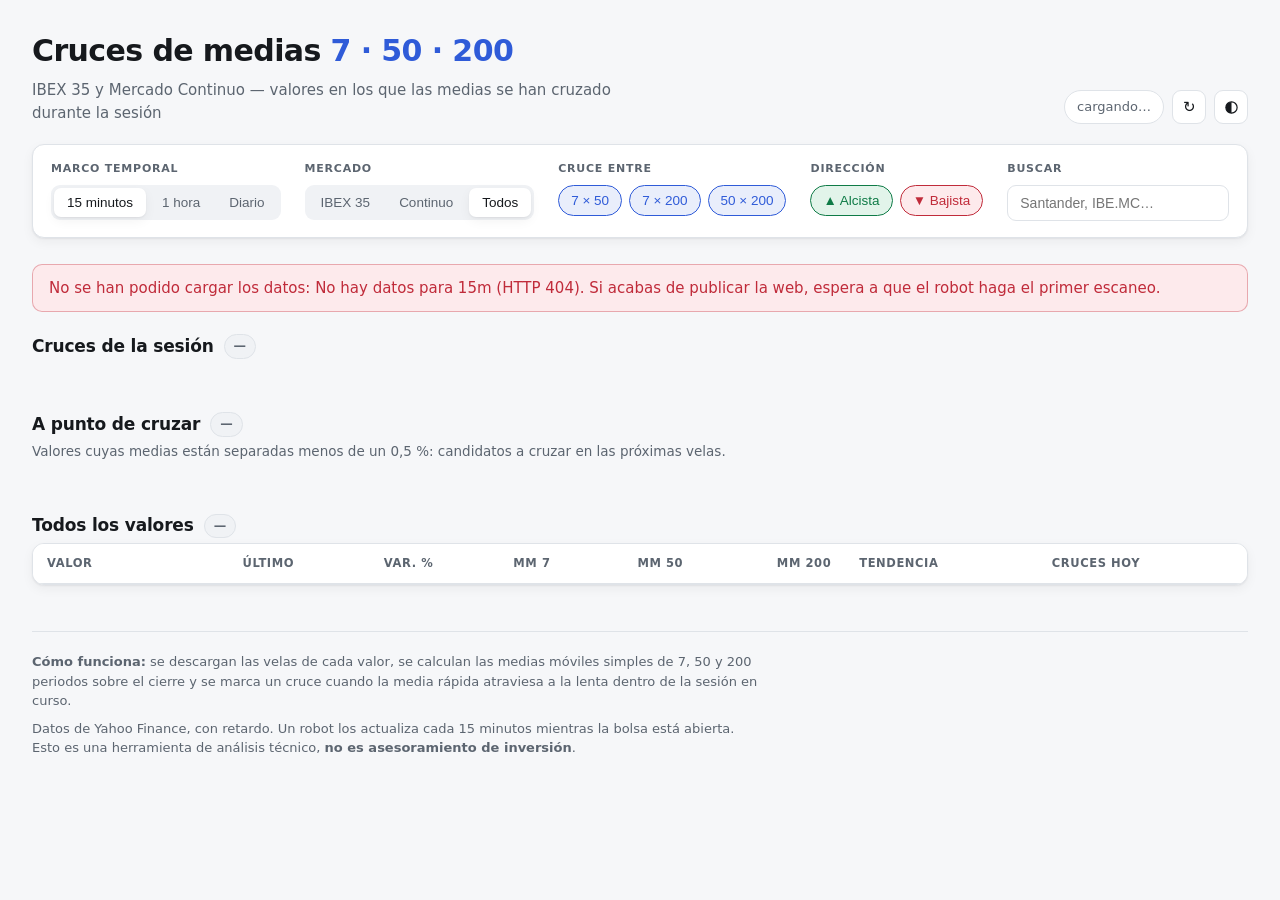
==== docs/index.html @ 0066c4f6 "Detector de cruces de medias 7/50/200 en la bolsa española App que revisa los 35 valores del IBEX 35" ====
<!doctype html>
<html lang="es">
<head>
<meta charset="utf-8">
<meta name="viewport" content="width=device-width, initial-scale=1">
<title>Cruces de medias 7/50/200 · Bolsa española</title>
<meta name="description" content="Detector de cruces de las medias móviles de 7, 50 y 200 periodos en el IBEX 35 y el Mercado Continuo.">
<link rel="stylesheet" href="styles.css">
<link rel="icon" href="data:image/svg+xml,<svg xmlns='http://www.w3.org/2000/svg' viewBox='0 0 100 100'><text y='.9em' font-size='90'>📈</text></svg>">
</head>
<body>
<header class="cabecera">
  <div class="cabecera__texto">
    <h1>Cruces de medias <span class="periodos">7 · 50 · 200</span></h1>
    <p class="subtitulo">IBEX 35 y Mercado Continuo — valores en los que las medias se han cruzado durante la sesión</p>
  </div>
  <div class="cabecera__acciones">
    <span id="sello" class="sello" title="Momento del último escaneo">cargando…</span>
    <button id="recargar" class="boton-icono" type="button" title="Volver a cargar">↻</button>
    <button id="tema" class="boton-icono" type="button" title="Cambiar tema" aria-label="Cambiar tema">
      <svg viewBox="0 0 20 20" width="15" height="15" aria-hidden="true">
        <circle cx="10" cy="10" r="7.5" fill="none" stroke="currentColor" stroke-width="1.6"/>
        <path d="M10 2.5a7.5 7.5 0 0 0 0 15z" fill="currentColor"/>
      </svg>
    </button>
  </div>
</header>

<section class="controles" aria-label="Filtros">
  <div class="control">
    <label class="control__etiqueta">Marco temporal</label>
    <div id="tf" class="segmentado" role="group"></div>
  </div>
  <div class="control">
    <label class="control__etiqueta">Mercado</label>
    <div id="universo" class="segmentado" role="group">
      <button type="button" data-valor="ibex35">IBEX 35</button>
      <button type="button" data-valor="continuo">Continuo</button>
      <button type="button" data-valor="todos" class="activo">Todos</button>
    </div>
  </div>
  <div class="control">
    <label class="control__etiqueta">Cruce entre</label>
    <div id="pares" class="chips" role="group">
      <button type="button" data-valor="7x50" class="activo">7 × 50</button>
      <button type="button" data-valor="7x200" class="activo">7 × 200</button>
      <button type="button" data-valor="50x200" class="activo">50 × 200</button>
    </div>
  </div>
  <div class="control">
    <label class="control__etiqueta">Dirección</label>
    <div id="direcciones" class="chips" role="group">
      <button type="button" data-valor="alcista" class="activo alcista">▲ Alcista</button>
      <button type="button" data-valor="bajista" class="activo bajista">▼ Bajista</button>
    </div>
  </div>
  <div class="control control--crece">
    <label class="control__etiqueta" for="busqueda">Buscar</label>
    <input id="busqueda" type="search" placeholder="Santander, IBE.MC…" autocomplete="off">
  </div>
</section>

<main>
  <section class="bloque">
    <h2 class="bloque__titulo">Cruces de la sesión <span id="contador-cruces" class="contador">—</span></h2>
    <p id="sesion" class="bloque__nota"></p>
    <div id="senales" class="tarjetas"></div>
    <p id="sin-senales" class="vacio" hidden>Ningún valor ha cruzado sus medias en esta sesión con los filtros seleccionados.</p>
  </section>

  <section class="bloque">
    <h2 class="bloque__titulo">A punto de cruzar <span id="contador-cerca" class="contador">—</span></h2>
    <p class="bloque__nota">Valores cuyas medias están separadas menos de un 0,5 %: candidatos a cruzar en las próximas velas.</p>
    <div id="cercanos" class="lista-cercanos"></div>
  </section>

  <section class="bloque">
    <h2 class="bloque__titulo">Todos los valores <span id="contador-tabla" class="contador">—</span></h2>
    <div class="tabla-envoltorio">
      <table class="tabla" id="tabla">
        <thead>
          <tr>
            <th data-orden="name">Valor</th>
            <th data-orden="price" class="num">Último</th>
            <th data-orden="changePct" class="num">Var. %</th>
            <th data-orden="sma7" class="num">MM 7</th>
            <th data-orden="sma50" class="num">MM 50</th>
            <th data-orden="sma200" class="num">MM 200</th>
            <th data-orden="align">Tendencia</th>
            <th data-orden="crosses">Cruces hoy</th>
          </tr>
        </thead>
        <tbody></tbody>
      </table>
    </div>
  </section>

  <section class="bloque" id="bloque-errores" hidden>
    <h2 class="bloque__titulo">Sin datos <span id="contador-errores" class="contador">—</span></h2>
    <p class="bloque__nota">Tickers que el proveedor no ha devuelto: suelen ser valores excluidos de cotización o cambios de composición del índice. Edita <code>scanner/universe.py</code> para ajustarlos.</p>
    <div id="errores" class="lista-errores"></div>
  </section>
</main>

<footer class="pie">
  <p><strong>Cómo funciona:</strong> se descargan las velas de cada valor, se calculan las medias móviles simples de 7, 50 y 200 periodos sobre el cierre y se marca un cruce cuando la media rápida atraviesa a la lenta dentro de la sesión en curso.</p>
  <p>Datos de Yahoo Finance, con retardo. Un robot los actualiza cada 15 minutos mientras la bolsa está abierta. Esto es una herramienta de análisis técnico, <strong>no es asesoramiento de inversión</strong>.</p>
</footer>

<script src="app.js"></script>
</body>
</html>
---- docs/styles.css ----
:root {
  --fondo: #f6f7f9;
  --superficie: #ffffff;
  --superficie-2: #f0f2f5;
  --borde: #dfe3e8;
  --texto: #16191d;
  --texto-suave: #5c6570;
  --acento: #2f5bd8;
  --alcista: #0f7b47;
  --alcista-fondo: #e2f4ea;
  --bajista: #c02b3a;
  --bajista-fondo: #fdeaec;
  --neutro: #6b7480;
  --sombra: 0 1px 2px rgba(16, 20, 26, .06), 0 4px 12px rgba(16, 20, 26, .05);
  --radio: 12px;
  color-scheme: light;
}

:root[data-tema="oscuro"] {
  --fondo: #0f1216;
  --superficie: #171b21;
  --superficie-2: #1e242c;
  --borde: #2b323b;
  --texto: #e8ecf1;
  --texto-suave: #9aa4b1;
  --acento: #6f96ff;
  --alcista: #46c98b;
  --alcista-fondo: #12301f;
  --bajista: #ff7b86;
  --bajista-fondo: #33161a;
  --neutro: #8d97a3;
  --sombra: 0 1px 2px rgba(0, 0, 0, .4), 0 6px 18px rgba(0, 0, 0, .3);
  color-scheme: dark;
}

@media (prefers-color-scheme: dark) {
  :root:not([data-tema="claro"]) {
    --fondo: #0f1216;
    --superficie: #171b21;
    --superficie-2: #1e242c;
    --borde: #2b323b;
    --texto: #e8ecf1;
    --texto-suave: #9aa4b1;
    --acento: #6f96ff;
    --alcista: #46c98b;
    --alcista-fondo: #12301f;
    --bajista: #ff7b86;
    --bajista-fondo: #33161a;
    --neutro: #8d97a3;
    --sombra: 0 1px 2px rgba(0, 0, 0, .4), 0 6px 18px rgba(0, 0, 0, .3);
    color-scheme: dark;
  }
}

* { box-sizing: border-box; }

body {
  margin: 0;
  padding: 0 clamp(12px, 3vw, 32px) 48px;
  background: var(--fondo);
  color: var(--texto);
  font: 15px/1.5 system-ui, -apple-system, "Segoe UI", Roboto, "Helvetica Neue", sans-serif;
  -webkit-font-smoothing: antialiased;
}

/* --- Cabecera --- */
.cabecera {
  display: flex;
  flex-wrap: wrap;
  gap: 16px;
  align-items: flex-end;
  justify-content: space-between;
  max-width: 1280px;
  margin: 0 auto;
  padding: 28px 0 20px;
}

.cabecera h1 {
  margin: 0;
  font-size: clamp(22px, 3.4vw, 30px);
  letter-spacing: -.02em;
}

.periodos {
  color: var(--acento);
  font-variant-numeric: tabular-nums;
}

.subtitulo {
  margin: 6px 0 0;
  color: var(--texto-suave);
  max-width: 62ch;
}

.cabecera__acciones {
  display: flex;
  align-items: center;
  gap: 8px;
}

.sello {
  padding: 6px 12px;
  border-radius: 999px;
  background: var(--superficie);
  border: 1px solid var(--borde);
  color: var(--texto-suave);
  font-size: 13px;
  font-variant-numeric: tabular-nums;
  white-space: nowrap;
}

.boton-icono {
  display: inline-flex;
  align-items: center;
  justify-content: center;
  width: 34px;
  height: 34px;
  border-radius: 9px;
  border: 1px solid var(--borde);
  background: var(--superficie);
  color: var(--texto);
  font-size: 15px;
  cursor: pointer;
  transition: background .15s, transform .15s;
}

.boton-icono:hover { background: var(--superficie-2); }
.boton-icono:active { transform: scale(.94); }

/* --- Controles --- */
.controles {
  display: flex;
  flex-wrap: wrap;
  gap: 18px 24px;
  max-width: 1280px;
  margin: 0 auto 26px;
  padding: 16px 18px;
  background: var(--superficie);
  border: 1px solid var(--borde);
  border-radius: var(--radio);
  box-shadow: var(--sombra);
}

.control { display: flex; flex-direction: column; gap: 7px; }
.control--crece { flex: 1 1 200px; min-width: 180px; }

.control__etiqueta {
  font-size: 11px;
  font-weight: 600;
  letter-spacing: .07em;
  text-transform: uppercase;
  color: var(--texto-suave);
}

.segmentado {
  display: inline-flex;
  padding: 3px;
  gap: 3px;
  background: var(--superficie-2);
  border-radius: 9px;
}

.segmentado button {
  border: 0;
  background: transparent;
  color: var(--texto-suave);
  padding: 7px 13px;
  border-radius: 7px;
  font-size: 13.5px;
  font-weight: 500;
  cursor: pointer;
  white-space: nowrap;
}

.segmentado button.activo {
  background: var(--superficie);
  color: var(--texto);
  box-shadow: var(--sombra);
}

.chips { display: flex; gap: 7px; flex-wrap: wrap; }

.chips button {
  border: 1px solid var(--borde);
  background: var(--superficie);
  color: var(--texto-suave);
  padding: 7px 12px;
  border-radius: 999px;
  font-size: 13.5px;
  cursor: pointer;
  transition: all .15s;
}

.chips button.activo {
  border-color: var(--acento);
  color: var(--acento);
  background: color-mix(in srgb, var(--acento) 10%, transparent);
}

.chips button.activo.alcista {
  border-color: var(--alcista);
  color: var(--alcista);
  background: var(--alcista-fondo);
}

.chips button.activo.bajista {
  border-color: var(--bajista);
  color: var(--bajista);
  background: var(--bajista-fondo);
}

#busqueda {
  padding: 9px 12px;
  border-radius: 9px;
  border: 1px solid var(--borde);
  background: var(--superficie);
  color: var(--texto);
  font-size: 14px;
  width: 100%;
}

#busqueda:focus, .boton-icono:focus-visible, .chips button:focus-visible, .segmentado button:focus-visible {
  outline: 2px solid var(--acento);
  outline-offset: 1px;
}

/* --- Bloques --- */
main { max-width: 1280px; margin: 0 auto; }

.bloque { margin-bottom: 38px; }

.bloque__titulo {
  display: flex;
  align-items: center;
  gap: 10px;
  margin: 0 0 4px;
  font-size: 17px;
  letter-spacing: -.01em;
}

.contador {
  padding: 2px 9px;
  border-radius: 999px;
  background: var(--superficie-2);
  border: 1px solid var(--borde);
  color: var(--texto-suave);
  font-size: 12.5px;
  font-weight: 600;
  font-variant-numeric: tabular-nums;
}

.bloque__nota {
  margin: 0 0 14px;
  color: var(--texto-suave);
  font-size: 13.5px;
}

.vacio {
  padding: 26px;
  text-align: center;
  color: var(--texto-suave);
  background: var(--superficie);
  border: 1px dashed var(--borde);
  border-radius: var(--radio);
}

/* --- Tarjetas de señal --- */
.tarjetas {
  display: grid;
  grid-template-columns: repeat(auto-fill, minmax(268px, 1fr));
  align-items: start;
  gap: 14px;
}

.tarjeta {
  background: var(--superficie);
  border: 1px solid var(--borde);
  border-left: 3px solid var(--neutro);
  border-radius: var(--radio);
  padding: 14px 16px;
  box-shadow: var(--sombra);
}

.tarjeta--alcista { border-left-color: var(--alcista); }
.tarjeta--bajista { border-left-color: var(--bajista); }

.tarjeta__cabecera {
  display: flex;
  justify-content: space-between;
  align-items: baseline;
  gap: 10px;
}

.tarjeta__nombre { font-weight: 650; }

.tarjeta__ticker {
  color: var(--texto-suave);
  font-size: 12px;
  font-variant-numeric: tabular-nums;
}

.tarjeta__precio { text-align: right; font-variant-numeric: tabular-nums; }
.tarjeta__precio b { display: block; font-size: 15px; }

.tarjeta__cruces { margin: 12px 0 0; padding: 0; list-style: none; display: grid; gap: 7px; }

.cruce {
  display: flex;
  align-items: center;
  gap: 8px;
  font-size: 13.5px;
  padding: 6px 9px;
  border-radius: 8px;
  background: var(--superficie-2);
}

.cruce--alcista { background: var(--alcista-fondo); color: var(--alcista); }
.cruce--bajista { background: var(--bajista-fondo); color: var(--bajista); }
.cruce__par { font-weight: 650; font-variant-numeric: tabular-nums; }
.cruce__hora { margin-left: auto; font-variant-numeric: tabular-nums; opacity: .85; }

.sube { color: var(--alcista); }
.baja { color: var(--bajista); }

/* --- Cercanos --- */
.lista-cercanos {
  display: grid;
  grid-template-columns: repeat(auto-fill, minmax(232px, 1fr));
  gap: 10px;
}

.cercano {
  display: flex;
  align-items: center;
  gap: 10px;
  padding: 10px 12px;
  background: var(--superficie);
  border: 1px solid var(--borde);
  border-radius: 10px;
  font-size: 13.5px;
}

.cercano__nombre { font-weight: 600; overflow: hidden; text-overflow: ellipsis; white-space: nowrap; }
.cercano__dato { margin-left: auto; text-align: right; font-variant-numeric: tabular-nums; color: var(--texto-suave); }
.cercano__dato b { display: block; color: var(--texto); }

/* --- Tabla --- */
.tabla-envoltorio {
  overflow-x: auto;
  background: var(--superficie);
  border: 1px solid var(--borde);
  border-radius: var(--radio);
  box-shadow: var(--sombra);
}

.tabla { width: 100%; border-collapse: collapse; font-size: 13.5px; min-width: 780px; }

.tabla th {
  position: sticky;
  top: 0;
  background: var(--superficie);
  text-align: left;
  padding: 11px 14px;
  border-bottom: 1px solid var(--borde);
  color: var(--texto-suave);
  font-size: 11.5px;
  letter-spacing: .05em;
  text-transform: uppercase;
  cursor: pointer;
  white-space: nowrap;
}

.tabla th:hover { color: var(--texto); }
.tabla th.orden-asc::after { content: " ▲"; font-size: 9px; }
.tabla th.orden-desc::after { content: " ▼"; font-size: 9px; }

.tabla td { padding: 10px 14px; border-bottom: 1px solid var(--borde); }
.tabla tbody tr:last-child td { border-bottom: 0; }
.tabla tbody tr:hover { background: var(--superficie-2); }
.tabla .num { text-align: right; font-variant-numeric: tabular-nums; }
.tabla .destacada { background: color-mix(in srgb, var(--acento) 7%, transparent); }

.etiqueta {
  display: inline-block;
  text-transform: capitalize;
  padding: 2px 8px;
  border-radius: 999px;
  font-size: 11.5px;
  font-weight: 600;
  border: 1px solid transparent;
  white-space: nowrap;
}

.etiqueta--alcista { background: var(--alcista-fondo); color: var(--alcista); }
.etiqueta--bajista { background: var(--bajista-fondo); color: var(--bajista); }
.etiqueta--mixta { background: var(--superficie-2); color: var(--texto-suave); }

.mini-cruce {
  display: inline-block;
  margin: 1px 3px 1px 0;
  padding: 2px 7px;
  border-radius: 6px;
  font-size: 11.5px;
  font-weight: 600;
  font-variant-numeric: tabular-nums;
}

.mini-cruce--alcista { background: var(--alcista-fondo); color: var(--alcista); }
.mini-cruce--bajista { background: var(--bajista-fondo); color: var(--bajista); }

.lista-errores { display: flex; flex-wrap: wrap; gap: 7px; }

.error-chip {
  padding: 5px 10px;
  border-radius: 8px;
  background: var(--superficie);
  border: 1px solid var(--borde);
  color: var(--texto-suave);
  font-size: 12.5px;
}

/* --- Pie --- */
.pie {
  max-width: 1280px;
  margin: 46px auto 0;
  padding-top: 20px;
  border-top: 1px solid var(--borde);
  color: var(--texto-suave);
  font-size: 13px;
}

.pie p { margin: 0 0 8px; max-width: 88ch; }

.aviso {
  max-width: 1280px;
  margin: 0 auto 22px;
  padding: 12px 16px;
  border-radius: 10px;
  background: var(--bajista-fondo);
  color: var(--bajista);
  border: 1px solid color-mix(in srgb, var(--bajista) 35%, transparent);
}

.cargando { opacity: .45; pointer-events: none; }

@media (max-width: 640px) {
  .cabecera { padding-top: 20px; }
  .controles { gap: 14px 16px; }
}
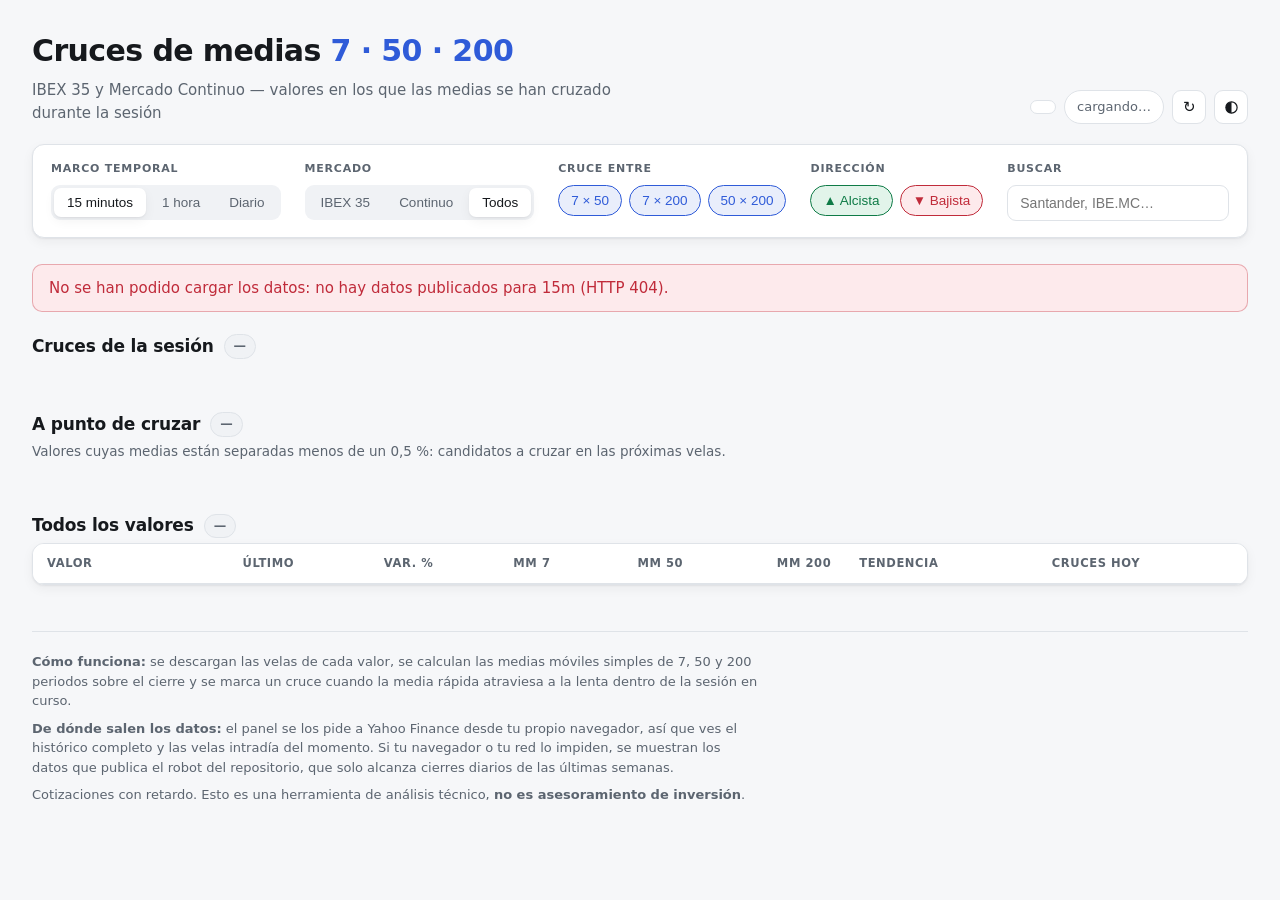
==== commit e3777305: "El panel escanea desde el navegador y el robot acumula histórico Yahoo devuelve 429 a cualquier peti" ====
--- a/docs/index.html
+++ b/docs/index.html
@@ -15,6 +15,7 @@
     <p class="subtitulo">IBEX 35 y Mercado Continuo — valores en los que las medias se han cruzado durante la sesión</p>
   </div>
   <div class="cabecera__acciones">
+    <span id="fuente" class="sello" title="Origen de los datos"></span>
     <span id="sello" class="sello" title="Momento del último escaneo">cargando…</span>
     <button id="recargar" class="boton-icono" type="button" title="Volver a cargar">↻</button>
     <button id="tema" class="boton-icono" type="button" title="Cambiar tema" aria-label="Cambiar tema">
@@ -60,6 +61,11 @@
   </div>
 </section>
 
+<div id="progreso" class="progreso" hidden>
+  <div id="progreso-barra" class="progreso__barra"></div>
+  <span id="progreso-texto" class="progreso__texto"></span>
+</div>
+
 <main>
   <section class="bloque">
     <h2 class="bloque__titulo">Cruces de la sesión <span id="contador-cruces" class="contador">—</span></h2>
@@ -104,9 +110,12 @@
 
 <footer class="pie">
   <p><strong>Cómo funciona:</strong> se descargan las velas de cada valor, se calculan las medias móviles simples de 7, 50 y 200 periodos sobre el cierre y se marca un cruce cuando la media rápida atraviesa a la lenta dentro de la sesión en curso.</p>
-  <p>Datos de Yahoo Finance, con retardo. Un robot los actualiza cada 15 minutos mientras la bolsa está abierta. Esto es una herramienta de análisis técnico, <strong>no es asesoramiento de inversión</strong>.</p>
+  <p><strong>De dónde salen los datos:</strong> el panel se los pide a Yahoo Finance desde tu propio navegador, así que ves el histórico completo y las velas intradía del momento. Si tu navegador o tu red lo impiden, se muestran los datos que publica el robot del repositorio, que solo alcanza cierres diarios de las últimas semanas.</p>
+  <p>Cotizaciones con retardo. Esto es una herramienta de análisis técnico, <strong>no es asesoramiento de inversión</strong>.</p>
 </footer>
 
+<script src="universo.js"></script>
+<script src="mercado.js"></script>
 <script src="app.js"></script>
 </body>
 </html>
--- a/docs/styles.css
+++ b/docs/styles.css
@@ -447,3 +447,40 @@
   .cabecera { padding-top: 20px; }
   .controles { gap: 14px 16px; }
 }
+
+/* --- Barra de progreso del escaneo en vivo --- */
+.progreso {
+  position: relative;
+  max-width: 1280px;
+  margin: -10px auto 24px;
+  height: 26px;
+  border-radius: 999px;
+  background: var(--superficie-2);
+  border: 1px solid var(--borde);
+  overflow: hidden;
+}
+
+.progreso__barra {
+  height: 100%;
+  width: 0;
+  background: color-mix(in srgb, var(--acento) 22%, transparent);
+  border-right: 2px solid var(--acento);
+  transition: width .25s ease;
+}
+
+.progreso__texto {
+  position: absolute;
+  inset: 0;
+  display: flex;
+  align-items: center;
+  justify-content: center;
+  font-size: 12.5px;
+  color: var(--texto-suave);
+  font-variant-numeric: tabular-nums;
+}
+
+.sello--vivo {
+  border-color: color-mix(in srgb, var(--alcista) 45%, transparent);
+  color: var(--alcista);
+  background: var(--alcista-fondo);
+}
